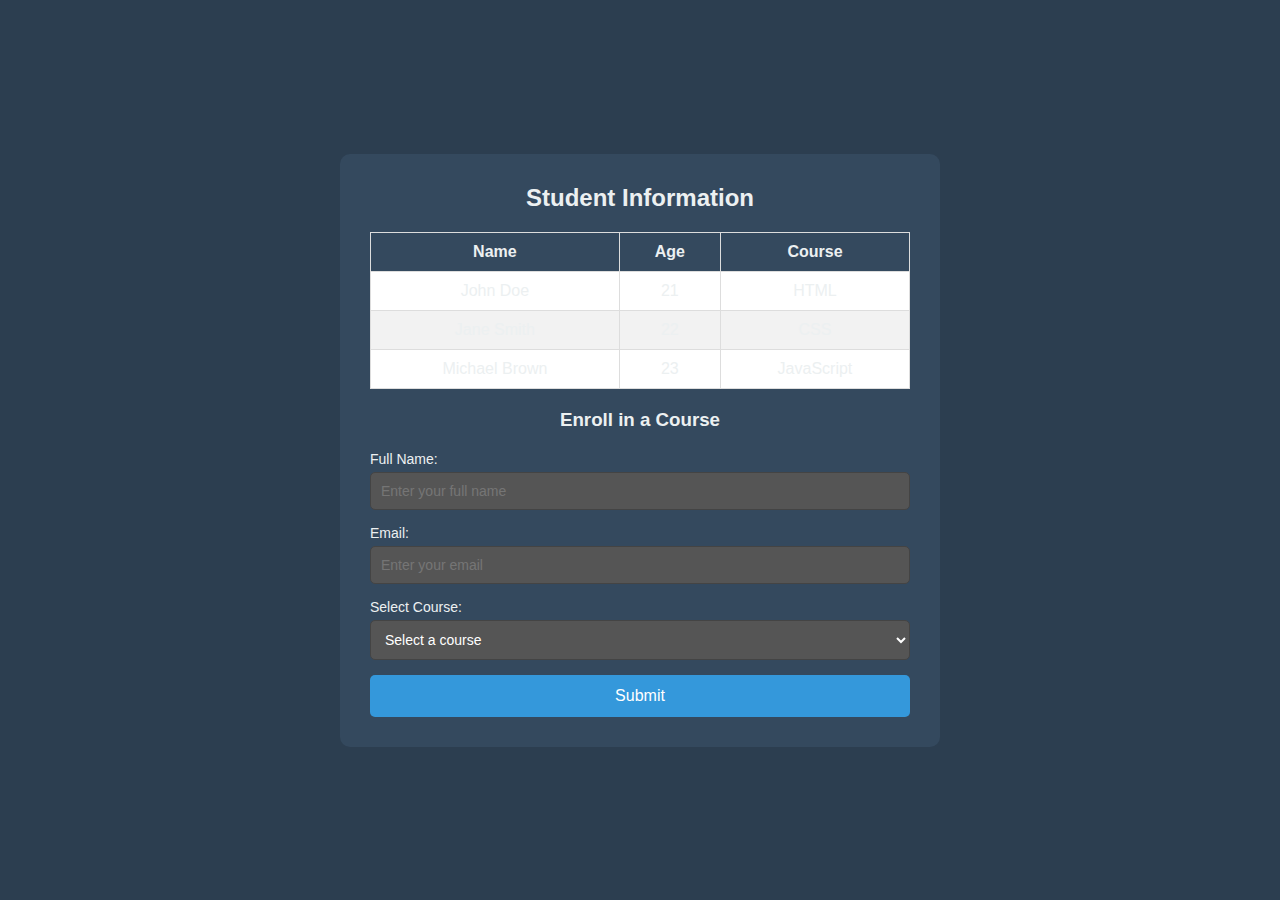
==== Table and Form Design/index.html @ 41b80217 "Table and Form Design" ====
<!DOCTYPE html>
<html lang="en">
<head>
    <meta charset="UTF-8">
    <meta name="viewport" content="width=device-width, initial-scale=1.0">
    <title>Table and Form Design</title>
    <link rel="stylesheet" href="styles.css">
</head>
<body>
    <div class="container">
        <h2>Student Information</h2>
        
        <table>
            <thead>
                <tr>
                    <th>Name</th>
                    <th>Age</th>
                    <th>Course</th>
                </tr>
            </thead>
            <tbody>
                <tr>
                    <td>John Doe</td>
                    <td>21</td>
                    <td>HTML</td>
                </tr>
                <tr>
                    <td>Jane Smith</td>
                    <td>22</td>
                    <td>CSS</td>
                </tr>
                <tr>
                    <td>Michael Brown</td>
                    <td>23</td>
                    <td>JavaScript</td>
                </tr>
            </tbody>
        </table>

        <h3>Enroll in a Course</h3>
        <form id="enrollmentForm">
            <div class="form-group">
                <label for="fullName">Full Name:</label>
                <input type="text" id="fullName" placeholder="Enter your full name" required>
            </div>
            <div class="form-group">
                <label for="email">Email:</label>
                <input type="email" id="email" placeholder="Enter your email" required>
            </div>
            <div class="form-group">
                <label for="course">Select Course:</label>
                <select id="course" required>
                    <option value="">Select a course</option>
                    <option value="HTML">HTML</option>
                    <option value="CSS">CSS</option>
                    <option value="JavaScript">JavaScript</option>
                </select>
            </div>
            <button type="submit" class="submit-btn">Submit</button>
        </form>

        <p id="successMessage" style="display:none;">Form Submitted Successfully!</p>
    </div>
    
    <script src="script.js"></script>
</body>
</html>
---- Table and Form Design/styles.css ----
:root {
    --primary-color: #3498db;
    --hover-color: #2980b9;
    --dark-bg: #2c3e50;
    --light-bg: #34495e;
    --accent-color: #ecf0f1;
}

* {
    margin: 0;
    padding: 0;
    box-sizing: border-box;
}

body {
    font-family: 'Arial', sans-serif;
    background-color: var(--dark-bg);
    color: var(--accent-color);
    display: flex;
    justify-content: center;
    align-items: center;
    height: 100vh;
    margin: 0;
}

.container {
    background-color: var(--light-bg);
    padding: 30px;
    border-radius: 10px;
    width: 600px;
}

h2, h3 {
    text-align: center;
    margin-bottom: 20px;
}

table {
    width: 100%;
    border-collapse: collapse;
    margin-bottom: 20px;
}

table th, table td {
    padding: 10px;
    border: 1px solid #ddd;
    text-align: center;
}

table th {
    background-color: #34495e;
}

table tr:nth-child(even) {
    background-color: #f2f2f2;
}

table tr:nth-child(odd) {
    background-color: #ffffff;
}

.form-group {
    margin-bottom: 15px;
}

.form-group label {
    display: block;
    font-size: 14px;
    margin-bottom: 5px;
}

.form-group input, .form-group select {
    width: 100%;
    padding: 10px;
    font-size: 14px;
    background-color: #555;
    color: #fff;
    border: 1px solid #444;
    border-radius: 5px;
}

.form-group input:focus, .form-group select:focus {
    outline: none;
    border-color: var(--primary-color);
}

.submit-btn {
    width: 100%;
    padding: 12px;
    background-color: var(--primary-color);
    color: #fff;
    font-size: 16px;
    border: none;
    border-radius: 5px;
    cursor: pointer;
    transition: background-color 0.3s ease;
}

.submit-btn:hover {
    background-color: var(--hover-color);
}

#successMessage {
    text-align: center;
    font-size: 16px;
    margin-top: 20px;
    color: #2ecc71;
    font-weight: bold;
}
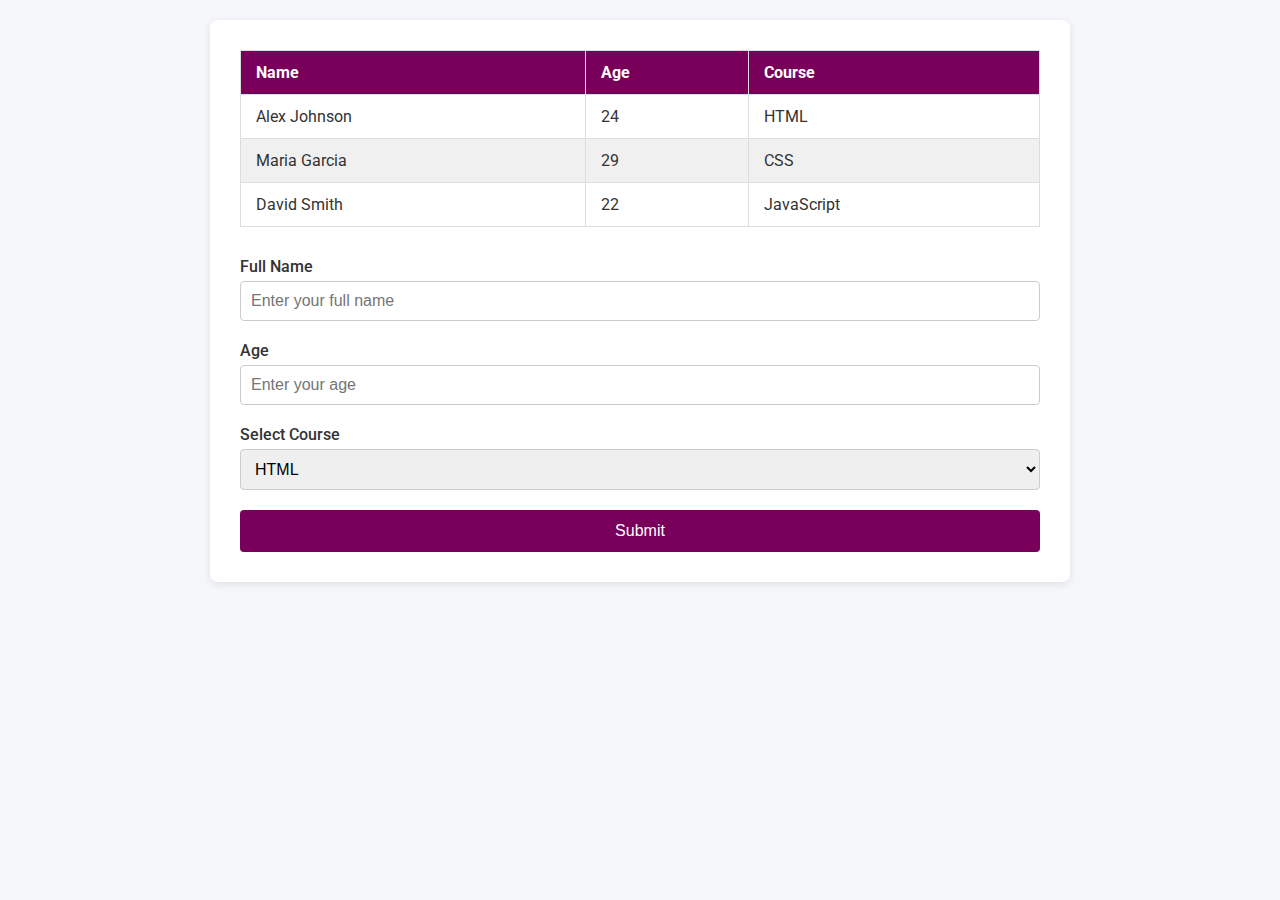
==== commit a6f9acc8: "Javascript Counter" ====
--- a/Table and Form Design/index.html
+++ b/Table and Form Design/index.html
@@ -1,16 +1,17 @@
 <!DOCTYPE html>
 <html lang="en">
+
 <head>
     <meta charset="UTF-8">
-    <meta name="viewport" content="width=device-width, initial-scale=1.0">
+    <meta name="viewport" content="width=device-width, initial-scale=1">
     <title>Table and Form Design</title>
+    <link href="https://fonts.googleapis.com/css2?family=Roboto:wght@400;500&display=swap" rel="stylesheet">
     <link rel="stylesheet" href="styles.css">
 </head>
+
 <body>
     <div class="container">
-        <h2>Student Information</h2>
-        
-        <table>
+        <table id="dataTable">
             <thead>
                 <tr>
                     <th>Name</th>
@@ -20,48 +21,37 @@
             </thead>
             <tbody>
                 <tr>
-                    <td>John Doe</td>
-                    <td>21</td>
+                    <td>Alex Johnson</td>
+                    <td>24</td>
                     <td>HTML</td>
                 </tr>
                 <tr>
-                    <td>Jane Smith</td>
-                    <td>22</td>
+                    <td>Maria Garcia</td>
+                    <td>29</td>
                     <td>CSS</td>
                 </tr>
                 <tr>
-                    <td>Michael Brown</td>
-                    <td>23</td>
+                    <td>David Smith</td>
+                    <td>22</td>
                     <td>JavaScript</td>
                 </tr>
             </tbody>
         </table>
-
-        <h3>Enroll in a Course</h3>
-        <form id="enrollmentForm">
-            <div class="form-group">
-                <label for="fullName">Full Name:</label>
-                <input type="text" id="fullName" placeholder="Enter your full name" required>
-            </div>
-            <div class="form-group">
-                <label for="email">Email:</label>
-                <input type="email" id="email" placeholder="Enter your email" required>
-            </div>
-            <div class="form-group">
-                <label for="course">Select Course:</label>
-                <select id="course" required>
-                    <option value="">Select a course</option>
-                    <option value="HTML">HTML</option>
-                    <option value="CSS">CSS</option>
-                    <option value="JavaScript">JavaScript</option>
-                </select>
-            </div>
-            <button type="submit" class="submit-btn">Submit</button>
+        <form id="dataForm">
+            <label for="fullName">Full Name</label>
+            <input type="text" id="fullName" name="fullName" placeholder="Enter your full name" required>
+            <label for="age">Age</label>
+            <input type="text" id="age" name="age" placeholder="Enter your age" required>
+            <label for="course">Select Course</label>
+            <select id="course" name="course">
+                <option value="HTML">HTML</option>
+                <option value="CSS">CSS</option>
+                <option value="JavaScript">JavaScript</option>
+            </select>
+            <input type="submit" value="Submit">
         </form>
-
-        <p id="successMessage" style="display:none;">Form Submitted Successfully!</p>
     </div>
-    
     <script src="script.js"></script>
 </body>
-</html>
+
+</html>--- a/Table and Form Design/styles.css
+++ b/Table and Form Design/styles.css
@@ -1,109 +1,96 @@
 :root {
-    --primary-color: #3498db;
-    --hover-color: #2980b9;
-    --dark-bg: #2c3e50;
-    --light-bg: #34495e;
-    --accent-color: #ecf0f1;
-}
-
-* {
-    margin: 0;
-    padding: 0;
-    box-sizing: border-box;
+    --primary-color: #78005a;
 }
 
 body {
-    font-family: 'Arial', sans-serif;
-    background-color: var(--dark-bg);
-    color: var(--accent-color);
+    font-family: 'Roboto', sans-serif;
+    background-color: #f5f7fa;
+    color: #333;
+    margin: 0;
+    padding: 20px;
     display: flex;
     justify-content: center;
-    align-items: center;
-    height: 100vh;
-    margin: 0;
 }
 
 .container {
-    background-color: var(--light-bg);
+    width: 100%;
+    max-width: 800px;
+    background-color: #fff;
     padding: 30px;
-    border-radius: 10px;
-    width: 600px;
-}
-
-h2, h3 {
-    text-align: center;
-    margin-bottom: 20px;
+    border-radius: 8px;
+    box-shadow: 0 2px 8px rgba(0, 0, 0, 0.1);
 }
 
 table {
     width: 100%;
     border-collapse: collapse;
-    margin-bottom: 20px;
+    margin-bottom: 30px;
 }
 
-table th, table td {
-    padding: 10px;
+table,
+th,
+td {
     border: 1px solid #ddd;
-    text-align: center;
 }
 
-table th {
-    background-color: #34495e;
+th,
+td {
+    padding: 12px 15px;
+    text-align: left;
 }
 
-table tr:nth-child(even) {
-    background-color: #f2f2f2;
+tr:nth-child(odd) {
+    background-color: #fff;
 }
 
-table tr:nth-child(odd) {
-    background-color: #ffffff;
+tr:nth-child(even) {
+    background-color: #f0f0f0;
 }
 
-.form-group {
-    margin-bottom: 15px;
+th {
+    background-color: var(--primary-color);
+    color: #fff;
 }
 
-.form-group label {
-    display: block;
-    font-size: 14px;
-    margin-bottom: 5px;
+form {
+    display: flex;
+    flex-direction: column;
 }
 
-.form-group input, .form-group select {
-    width: 100%;
-    padding: 10px;
-    font-size: 14px;
-    background-color: #555;
-    color: #fff;
-    border: 1px solid #444;
-    border-radius: 5px;
+label {
+    margin-bottom: 5px;
+    font-weight: 500;
 }
 
-.form-group input:focus, .form-group select:focus {
-    outline: none;
-    border-color: var(--primary-color);
+input[type="text"],
+input[type="email"],
+select {
+    padding: 10px;
+    margin-bottom: 20px;
+    border: 1px solid #ccc;
+    border-radius: 4px;
+    font-size: 16px;
+    transition: border-color 0.3s;
 }
 
-.submit-btn {
-    width: 100%;
-    padding: 12px;
+input[type="text"]:focus,
+input[type="email"]:focus,
+select:focus {
+    border-color: var(--primary-color);
+    outline: none;
+}
+
+input[type="submit"] {
     background-color: var(--primary-color);
     color: #fff;
+    padding: 12px;
+    border: none;
+    border-radius: 4px;
     font-size: 16px;
-    border: none;
-    border-radius: 5px;
     cursor: pointer;
-    transition: background-color 0.3s ease;
+    transition: background-color 0.3s;
 }
 
-.submit-btn:hover {
-    background-color: var(--hover-color);
-}
-
-#successMessage {
-    text-align: center;
-    font-size: 16px;
-    margin-top: 20px;
-    color: #2ecc71;
-    font-weight: bold;
-}
+input[type="submit"]:hover {
+    background-color: #0056b3;
+}